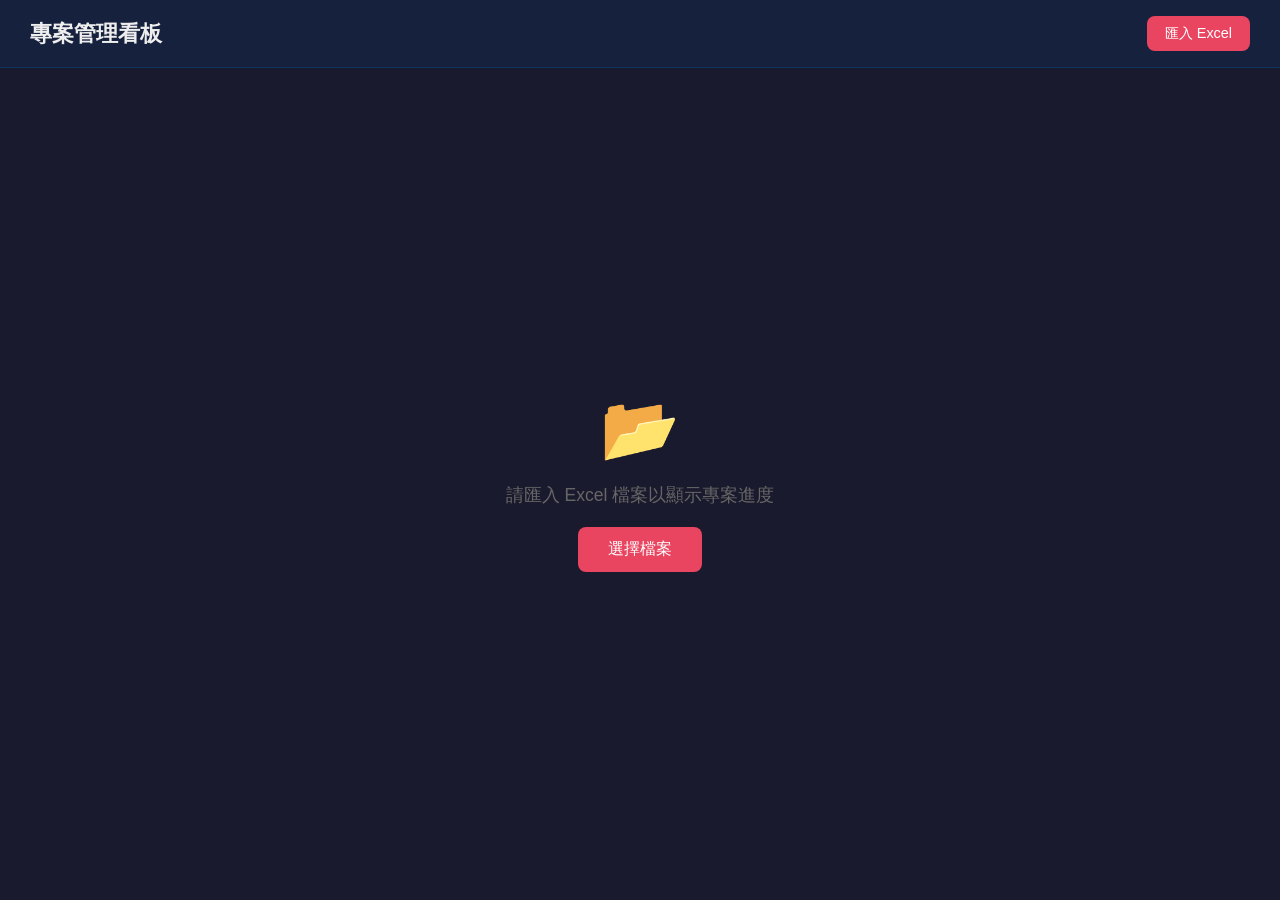
==== index.html @ 3c33fedf "update project board" ====
<!DOCTYPE html>
<html lang="zh-TW">
<head>
  <meta charset="UTF-8">
  <meta name="viewport" content="width=device-width, initial-scale=1.0">
  <title>專案管理看板</title>
  <link rel="stylesheet" href="style.css">
  <script src="https://cdn.sheetjs.com/xlsx-0.20.0/package/dist/xlsx.full.min.js"></script>
</head>
<body>
  <header>
    <h1>專案管理看板</h1>
    <div class="header-actions">
      <label class="upload-btn" for="excel-file">匯入 Excel</label>
      <input type="file" id="excel-file" accept=".xlsx,.xls" hidden>
      <button id="export-btn" class="export-btn" style="display:none;">匯出 Excel</button>
    </div>
  </header>

  <!-- Sheet 頁籤 -->
  <div class="sheet-tabs" id="sheet-tabs"></div>

  <!-- 客戶篩選 -->
  <div class="customer-filter" id="customer-filter"></div>

  <main class="board" id="board">
    <div class="empty-state" id="empty-state">
      <div class="upload-prompt">
        <div class="upload-icon">&#128194;</div>
        <p>請匯入 Excel 檔案以顯示專案進度</p>
        <label class="upload-btn-large" for="excel-file">選擇檔案</label>
      </div>
    </div>
  </main>

  <script src="app.js"></script>
</body>
</html>
---- style.css ----
* {
  margin: 0;
  padding: 0;
  box-sizing: border-box;
}

body {
  font-family: -apple-system, BlinkMacSystemFont, "Segoe UI", sans-serif;
  background: #1a1a2e;
  color: #eee;
  min-height: 100vh;
}

header {
  display: flex;
  justify-content: space-between;
  align-items: center;
  padding: 16px 30px;
  background: #16213e;
  box-shadow: 0 2px 10px rgba(0,0,0,0.3);
}

header h1 { font-size: 1.4rem; }

.header-actions {
  display: flex;
  gap: 10px;
  align-items: center;
}

.upload-btn, .export-btn {
  background: #e94560;
  color: white;
  border: none;
  padding: 8px 18px;
  border-radius: 8px;
  cursor: pointer;
  font-size: 0.9rem;
  transition: background 0.2s;
}

.upload-btn:hover, .export-btn:hover { background: #c73650; }
.export-btn { background: #0f3460; }
.export-btn:hover { background: #1a4a8a; }

/* Sheet 頁籤 */
.sheet-tabs {
  display: flex;
  gap: 0;
  background: #16213e;
  padding: 0 30px;
  border-bottom: 1px solid #0f3460;
  overflow-x: auto;
}

.sheet-tab {
  padding: 10px 20px;
  cursor: pointer;
  color: #888;
  border-bottom: 3px solid transparent;
  font-size: 0.9rem;
  white-space: nowrap;
  transition: color 0.2s, border-color 0.2s;
}

.sheet-tab:hover { color: #ccc; }
.sheet-tab.active { color: #e94560; border-bottom-color: #e94560; }

/* 客戶篩選 */
.customer-filter {
  display: flex;
  gap: 8px;
  padding: 12px 30px;
  background: #1a1a2e;
  flex-wrap: wrap;
}

.filter-btn {
  padding: 6px 16px;
  border: 1px solid #0f3460;
  border-radius: 20px;
  background: transparent;
  color: #aaa;
  cursor: pointer;
  font-size: 0.85rem;
  transition: all 0.2s;
}

.filter-btn:hover { border-color: #e94560; color: #eee; }
.filter-btn.active { background: #e94560; border-color: #e94560; color: white; }

/* 看板 */
.board {
  padding: 20px 30px;
}

.empty-state {
  display: flex;
  justify-content: center;
  align-items: center;
  min-height: calc(100vh - 160px);
}

.upload-prompt {
  text-align: center;
  color: #666;
}

.upload-icon { font-size: 4rem; margin-bottom: 16px; }
.upload-prompt p { font-size: 1.1rem; margin-bottom: 20px; }

.upload-btn-large {
  background: #e94560;
  color: white;
  padding: 12px 30px;
  border-radius: 8px;
  cursor: pointer;
  font-size: 1rem;
  display: inline-block;
  transition: background 0.2s;
}

.upload-btn-large:hover { background: #c73650; }

/* 客戶分組 */
.customer-group {
  margin-bottom: 30px;
}

.customer-header {
  display: flex;
  align-items: center;
  gap: 12px;
  margin-bottom: 14px;
  padding-bottom: 8px;
  border-bottom: 2px solid #0f3460;
}

.customer-header h2 {
  font-size: 1.2rem;
  color: #e94560;
}

.customer-header .project-count {
  color: #666;
  font-size: 0.85rem;
}

/* 專案卡片 */
.project-card {
  background: #16213e;
  border-radius: 12px;
  padding: 20px;
  margin-bottom: 14px;
  transition: box-shadow 0.2s;
}

.project-card:hover {
  box-shadow: 0 4px 20px rgba(0,0,0,0.3);
}

.project-title-row {
  display: flex;
  justify-content: space-between;
  align-items: center;
  margin-bottom: 16px;
}

.project-name {
  font-size: 1.05rem;
  font-weight: bold;
}

.project-avg {
  display: flex;
  align-items: center;
  gap: 10px;
  font-size: 0.9rem;
  color: #aaa;
}

.avg-bar-container {
  width: 120px;
  height: 8px;
  background: #0a1628;
  border-radius: 4px;
  overflow: hidden;
}

.avg-bar-fill {
  height: 100%;
  border-radius: 4px;
  transition: width 0.3s;
}

/* 階段進度 */
.stages-grid {
  display: grid;
  grid-template-columns: repeat(auto-fill, minmax(220px, 1fr));
  gap: 12px;
}

.stage-item {
  background: #0f3460;
  border-radius: 8px;
  padding: 12px;
}

.stage-name {
  font-size: 0.8rem;
  color: #aaa;
  margin-bottom: 8px;
  font-weight: 600;
}

.progress-bar {
  position: relative;
  width: 100%;
  height: 22px;
  background: #0a1628;
  border-radius: 6px;
  cursor: pointer;
  overflow: hidden;
  margin-bottom: 8px;
  user-select: none;
}

.progress-fill {
  height: 100%;
  border-radius: 6px;
  transition: width 0.15s, background 0.3s;
  display: flex;
  align-items: center;
  justify-content: flex-end;
  padding-right: 6px;
  min-width: 0;
}

.progress-text {
  font-size: 0.7rem;
  font-weight: bold;
  color: white;
  text-shadow: 0 1px 2px rgba(0,0,0,0.5);
  pointer-events: none;
  position: absolute;
  right: 6px;
  top: 50%;
  transform: translateY(-50%);
}

.progress-bar:hover {
  box-shadow: 0 0 0 2px rgba(233, 69, 96, 0.3);
}

/* 日期 */
.stage-dates {
  display: flex;
  flex-direction: column;
  gap: 2px;
}

.date-row {
  display: flex;
  justify-content: space-between;
  font-size: 0.72rem;
}

.date-label { color: #666; }
.date-value { color: #aaa; }
.date-value.late-warning { color: #e9a045; }
.date-value.late-danger { color: #e94560; }

/* 進度條顏色 */
.progress-green { background: #45e980; }
.progress-yellow { background: #e9a045; }
.progress-red { background: #e94560; }

/* RWD */
@media (max-width: 768px) {
  header { padding: 12px 16px; }
  .board { padding: 16px; }
  .stages-grid { grid-template-columns: 1fr; }
  .sheet-tabs, .customer-filter { padding-left: 16px; padding-right: 16px; }
}
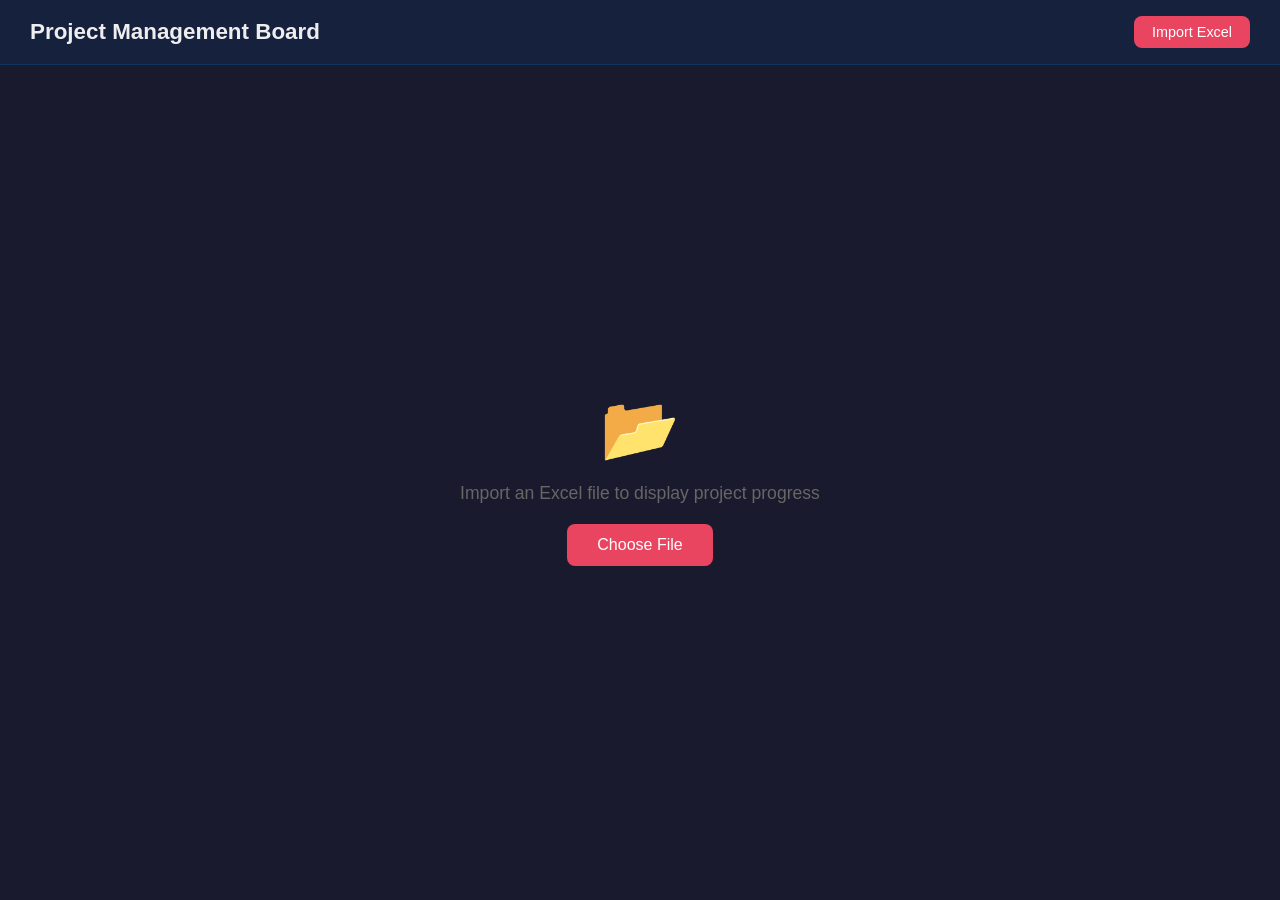
==== commit 242d3144: "update" ====
--- a/index.html
+++ b/index.html
@@ -1,34 +1,34 @@
 <!DOCTYPE html>
-<html lang="zh-TW">
+<html lang="en">
 <head>
   <meta charset="UTF-8">
   <meta name="viewport" content="width=device-width, initial-scale=1.0">
-  <title>專案管理看板</title>
+  <title>Project Management Board</title>
   <link rel="stylesheet" href="style.css">
   <script src="https://cdn.sheetjs.com/xlsx-0.20.0/package/dist/xlsx.full.min.js"></script>
 </head>
 <body>
   <header>
-    <h1>專案管理看板</h1>
+    <h1>Project Management Board</h1>
     <div class="header-actions">
-      <label class="upload-btn" for="excel-file">匯入 Excel</label>
-      <input type="file" id="excel-file" accept=".xlsx,.xls" hidden>
-      <button id="export-btn" class="export-btn" style="display:none;">匯出 Excel</button>
+      <label class="upload-btn" for="excel-file">Import Excel</label>
+      <input type="file" id="excel-file" accept=".xlsx,.xls,.xlsm" hidden>
+      <button id="export-btn" class="export-btn" style="display:none;">Export Excel</button>
     </div>
   </header>
 
-  <!-- Sheet 頁籤 -->
+  <!-- Sheet tabs -->
   <div class="sheet-tabs" id="sheet-tabs"></div>
 
-  <!-- 客戶篩選 -->
+  <!-- Customer filter -->
   <div class="customer-filter" id="customer-filter"></div>
 
   <main class="board" id="board">
     <div class="empty-state" id="empty-state">
       <div class="upload-prompt">
         <div class="upload-icon">&#128194;</div>
-        <p>請匯入 Excel 檔案以顯示專案進度</p>
-        <label class="upload-btn-large" for="excel-file">選擇檔案</label>
+        <p>Import an Excel file to display project progress</p>
+        <label class="upload-btn-large" for="excel-file">Choose File</label>
       </div>
     </div>
   </main>
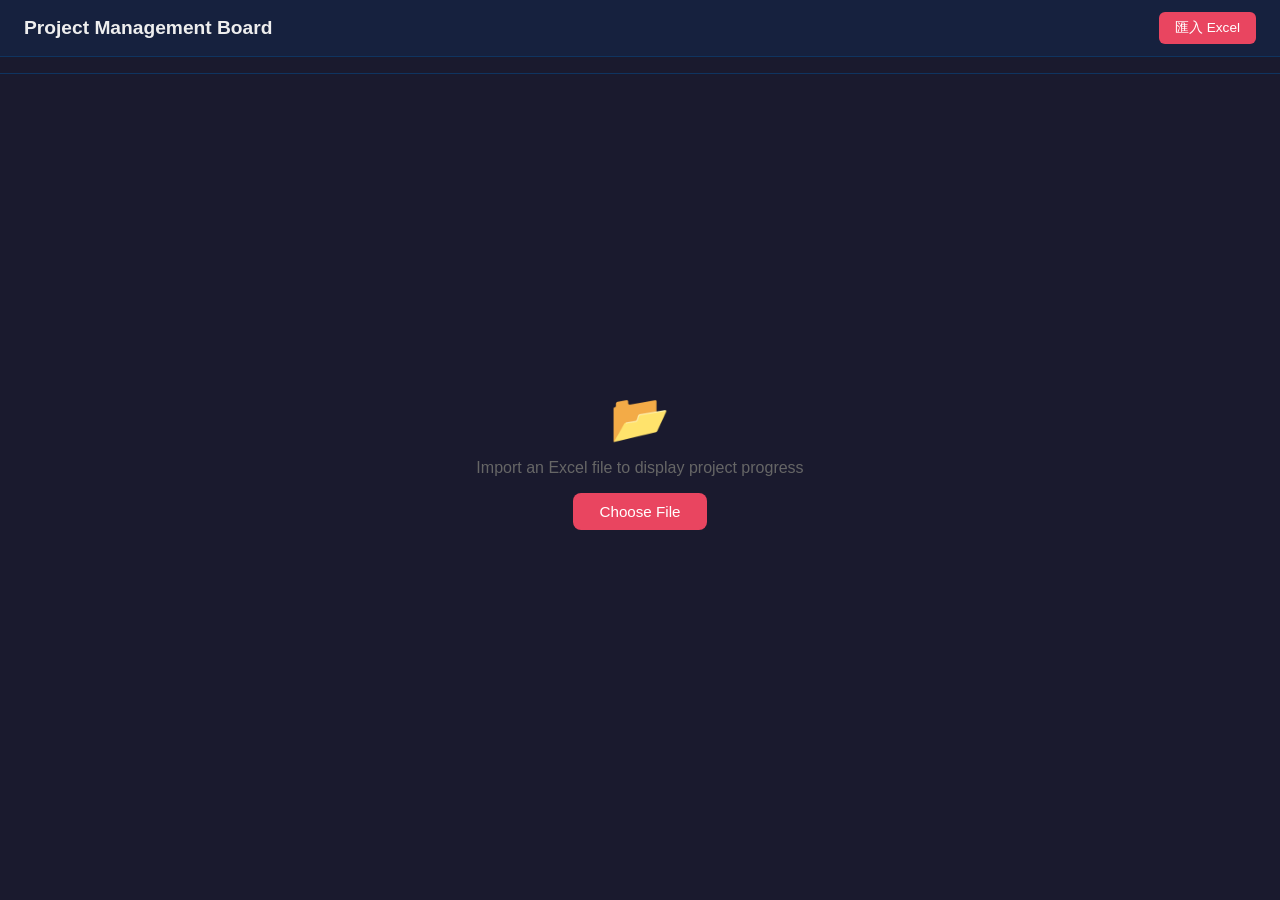
==== commit 4a6d7e9c: "support multiple file import" ====
--- a/index.html
+++ b/index.html
@@ -11,8 +11,8 @@
   <header>
     <h1>Project Management Board</h1>
     <div class="header-actions">
-      <label class="upload-btn" for="excel-file">Import Excel</label>
-      <input type="file" id="excel-file" accept=".xlsx,.xls,.xlsm" hidden>
+      <label class="upload-btn" for="excel-file">匯入 Excel</label>
+      <input type="file" id="excel-file" accept=".xlsx,.xls,.xlsm" multiple hidden>
       <button id="export-btn" class="export-btn" style="display:none;">Export Excel</button>
     </div>
   </header>
--- a/style.css
+++ b/style.css
@@ -1,8 +1,4 @@
-* {
-  margin: 0;
-  padding: 0;
-  box-sizing: border-box;
-}
+* { margin: 0; padding: 0; box-sizing: border-box; }
 
 body {
   font-family: -apple-system, BlinkMacSystemFont, "Segoe UI", sans-serif;
@@ -11,88 +7,77 @@
   min-height: 100vh;
 }
 
+/* ── Header ── */
 header {
   display: flex;
   justify-content: space-between;
   align-items: center;
-  padding: 16px 30px;
+  padding: 12px 24px;
   background: #16213e;
-  box-shadow: 0 2px 10px rgba(0,0,0,0.3);
-}
-
-header h1 { font-size: 1.4rem; }
-
-.header-actions {
-  display: flex;
-  gap: 10px;
-  align-items: center;
-}
+  box-shadow: 0 2px 8px rgba(0,0,0,0.4);
+}
+header h1 { font-size: 1.2rem; }
+
+.header-actions { display: flex; gap: 8px; align-items: center; }
 
 .upload-btn, .export-btn {
   background: #e94560;
   color: white;
   border: none;
-  padding: 8px 18px;
-  border-radius: 8px;
-  cursor: pointer;
-  font-size: 0.9rem;
+  padding: 7px 16px;
+  border-radius: 6px;
+  cursor: pointer;
+  font-size: 0.85rem;
   transition: background 0.2s;
 }
-
-.upload-btn:hover, .export-btn:hover { background: #c73650; }
+.upload-btn:hover { background: #c73650; }
 .export-btn { background: #0f3460; }
 .export-btn:hover { background: #1a4a8a; }
 
-/* Sheet 頁籤 */
+/* ── Sheet Tabs ── */
 .sheet-tabs {
   display: flex;
-  gap: 0;
   background: #16213e;
-  padding: 0 30px;
+  padding: 0 24px;
   border-bottom: 1px solid #0f3460;
   overflow-x: auto;
 }
-
 .sheet-tab {
-  padding: 10px 20px;
+  padding: 8px 18px;
   cursor: pointer;
   color: #888;
   border-bottom: 3px solid transparent;
-  font-size: 0.9rem;
+  font-size: 0.85rem;
   white-space: nowrap;
   transition: color 0.2s, border-color 0.2s;
 }
-
 .sheet-tab:hover { color: #ccc; }
 .sheet-tab.active { color: #e94560; border-bottom-color: #e94560; }
 
-/* 客戶篩選 */
+/* ── Customer Filter ── */
 .customer-filter {
   display: flex;
-  gap: 8px;
-  padding: 12px 30px;
+  gap: 6px;
+  padding: 8px 24px;
   background: #1a1a2e;
   flex-wrap: wrap;
-}
-
+  border-bottom: 1px solid #0f3460;
+}
 .filter-btn {
-  padding: 6px 16px;
+  padding: 4px 14px;
   border: 1px solid #0f3460;
   border-radius: 20px;
   background: transparent;
   color: #aaa;
   cursor: pointer;
-  font-size: 0.85rem;
+  font-size: 0.8rem;
   transition: all 0.2s;
 }
-
 .filter-btn:hover { border-color: #e94560; color: #eee; }
 .filter-btn.active { background: #e94560; border-color: #e94560; color: white; }
 
-/* 看板 */
-.board {
-  padding: 20px 30px;
-}
+/* ── Board ── */
+.board { padding: 16px 24px; }
 
 .empty-state {
   display: flex;
@@ -100,185 +85,222 @@
   align-items: center;
   min-height: calc(100vh - 160px);
 }
-
-.upload-prompt {
-  text-align: center;
-  color: #666;
-}
-
-.upload-icon { font-size: 4rem; margin-bottom: 16px; }
-.upload-prompt p { font-size: 1.1rem; margin-bottom: 20px; }
-
+.upload-prompt { text-align: center; color: #666; }
+.upload-icon { font-size: 3rem; margin-bottom: 12px; }
+.upload-prompt p { font-size: 1rem; margin-bottom: 16px; }
 .upload-btn-large {
   background: #e94560;
   color: white;
-  padding: 12px 30px;
+  padding: 10px 26px;
   border-radius: 8px;
   cursor: pointer;
-  font-size: 1rem;
+  font-size: 0.95rem;
   display: inline-block;
   transition: background 0.2s;
 }
-
 .upload-btn-large:hover { background: #c73650; }
 
-/* 客戶分組 */
-.customer-group {
-  margin-bottom: 30px;
-}
-
+/* ── Customer Group ── */
+.customer-group { margin-bottom: 24px; }
 .customer-header {
   display: flex;
   align-items: center;
-  gap: 12px;
-  margin-bottom: 14px;
-  padding-bottom: 8px;
+  gap: 10px;
+  margin-bottom: 10px;
+  padding-bottom: 6px;
   border-bottom: 2px solid #0f3460;
 }
-
-.customer-header h2 {
-  font-size: 1.2rem;
-  color: #e94560;
-}
-
-.customer-header .project-count {
-  color: #666;
-  font-size: 0.85rem;
-}
-
-/* 專案卡片 */
+.customer-header h2 { font-size: 1rem; color: #e94560; }
+.customer-header .project-count { color: #555; font-size: 0.8rem; }
+
+/* ── Cards Grid ── */
+.cards-grid {
+  display: grid;
+  grid-template-columns: repeat(auto-fill, minmax(480px, 1fr));
+  gap: 10px;
+}
+
+/* ── Project Card ── */
 .project-card {
   background: #16213e;
-  border-radius: 12px;
-  padding: 20px;
-  margin-bottom: 14px;
+  border-radius: 8px;
+  overflow: hidden;
+  border: 1px solid #0f3460;
   transition: box-shadow 0.2s;
 }
-
-.project-card:hover {
-  box-shadow: 0 4px 20px rgba(0,0,0,0.3);
-}
-
-.project-title-row {
+.project-card:hover { box-shadow: 0 2px 16px rgba(0,0,0,0.4); }
+
+.card-header {
   display: flex;
   justify-content: space-between;
   align-items: center;
-  margin-bottom: 16px;
-}
-
-.project-name {
-  font-size: 1.05rem;
-  font-weight: bold;
-}
-
-.project-avg {
-  display: flex;
-  align-items: center;
-  gap: 10px;
-  font-size: 0.9rem;
-  color: #aaa;
-}
-
+  padding: 10px 14px;
+  background: #0f3460;
+}
+.project-name { font-size: 0.9rem; font-weight: 600; flex: 1; min-width: 0; }
+.project-name span {
+  display: block;
+  white-space: nowrap;
+  overflow: hidden;
+  text-overflow: ellipsis;
+}
+.por-exit-badge {
+  font-size: 0.72rem;
+  color: #888;
+  white-space: nowrap;
+  margin-left: 10px;
+}
+
+.avg-block {
+  display: flex;
+  align-items: center;
+  gap: 6px;
+  margin-left: 12px;
+  white-space: nowrap;
+}
 .avg-bar-container {
-  width: 120px;
-  height: 8px;
+  width: 70px;
+  height: 6px;
+  background: #1a1a2e;
+  border-radius: 3px;
+  overflow: hidden;
+}
+.avg-bar-fill { height: 100%; border-radius: 3px; transition: width 0.3s; }
+.avg-pct { font-size: 0.75rem; color: #aaa; min-width: 28px; text-align: right; }
+
+/* ── Stage Rows ── */
+.stage-rows { padding: 6px 0; }
+
+.stage-row {
+  display: grid;
+  grid-template-columns: 148px 1fr 80px 80px;
+  align-items: center;
+  gap: 6px;
+  padding: 4px 14px;
+  border-bottom: 1px solid rgba(255,255,255,0.04);
+}
+.stage-row:last-child { border-bottom: none; }
+
+.stage-label {
+  font-size: 0.72rem;
+  color: #888;
+  white-space: nowrap;
+  overflow: hidden;
+  text-overflow: ellipsis;
+}
+
+/* ── Compact Progress Bar ── */
+.progress-bar {
+  position: relative;
+  height: 14px;
   background: #0a1628;
   border-radius: 4px;
-  overflow: hidden;
-}
-
-.avg-bar-fill {
+  cursor: ew-resize;
+  user-select: none;
+  overflow: hidden;
+}
+.progress-fill {
   height: 100%;
   border-radius: 4px;
-  transition: width 0.3s;
-}
-
-/* 階段進度 */
-.stages-grid {
-  display: grid;
-  grid-template-columns: repeat(auto-fill, minmax(220px, 1fr));
-  gap: 12px;
-}
-
-.stage-item {
-  background: #0f3460;
-  border-radius: 8px;
-  padding: 12px;
-}
-
-.stage-name {
-  font-size: 0.8rem;
-  color: #aaa;
-  margin-bottom: 8px;
-  font-weight: 600;
-}
-
-.progress-bar {
-  position: relative;
-  width: 100%;
-  height: 22px;
-  background: #0a1628;
-  border-radius: 6px;
-  cursor: pointer;
-  overflow: hidden;
-  margin-bottom: 8px;
-  user-select: none;
-}
-
-.progress-fill {
-  height: 100%;
-  border-radius: 6px;
-  transition: width 0.15s, background 0.3s;
-  display: flex;
-  align-items: center;
-  justify-content: flex-end;
-  padding-right: 6px;
+  transition: width 0.1s;
   min-width: 0;
 }
-
 .progress-text {
-  font-size: 0.7rem;
+  position: absolute;
+  right: 4px;
+  top: 50%;
+  transform: translateY(-50%);
+  font-size: 0.65rem;
   font-weight: bold;
   color: white;
-  text-shadow: 0 1px 2px rgba(0,0,0,0.5);
+  text-shadow: 0 1px 2px rgba(0,0,0,0.6);
   pointer-events: none;
-  position: absolute;
-  right: 6px;
-  top: 50%;
-  transform: translateY(-50%);
-}
-
-.progress-bar:hover {
-  box-shadow: 0 0 0 2px rgba(233, 69, 96, 0.3);
-}
-
-/* 日期 */
-.stage-dates {
+}
+.progress-bar:hover { box-shadow: 0 0 0 2px rgba(233,69,96,0.4); }
+
+/* ── Clickable Date ── */
+.date-chip {
+  font-size: 0.7rem;
+  padding: 2px 6px;
+  border-radius: 4px;
+  background: #0a1628;
+  color: #888;
+  cursor: pointer;
+  text-align: center;
+  white-space: nowrap;
+  transition: background 0.15s, color 0.15s;
+  border: 1px solid transparent;
   display: flex;
   flex-direction: column;
-  gap: 2px;
-}
-
-.date-row {
-  display: flex;
-  justify-content: space-between;
-  font-size: 0.72rem;
-}
-
-.date-label { color: #666; }
-.date-value { color: #aaa; }
-.date-value.late-warning { color: #e9a045; }
-.date-value.late-danger { color: #e94560; }
-
-/* 進度條顏色 */
-.progress-green { background: #45e980; }
+  align-items: center;
+  gap: 1px;
+  line-height: 1.3;
+}
+.date-chip-label {
+  font-size: 0.6rem;
+  color: #555;
+  font-weight: 600;
+  letter-spacing: 0.03em;
+  text-transform: uppercase;
+}
+.date-chip:hover { background: #1a2a4a; border-color: #e94560; color: #eee; }
+.date-chip:hover .date-chip-label { color: #e94560; }
+.date-chip.late-warning { color: #e9a045; }
+.date-chip.late-danger  { color: #e94560; }
+.date-chip.no-date      { color: #444; font-style: italic; }
+
+/* ── Date Picker Popup ── */
+.date-popup {
+  position: fixed;
+  z-index: 999;
+  background: #16213e;
+  border: 1px solid #e94560;
+  border-radius: 8px;
+  padding: 10px;
+  box-shadow: 0 4px 20px rgba(0,0,0,0.5);
+  display: flex;
+  flex-direction: column;
+  gap: 8px;
+}
+.date-popup label { font-size: 0.75rem; color: #aaa; }
+.date-popup input[type="date"] {
+  background: #0f3460;
+  color: #eee;
+  border: 1px solid #e94560;
+  border-radius: 6px;
+  padding: 5px 8px;
+  font-size: 0.85rem;
+  cursor: pointer;
+}
+.date-popup input[type="date"]::-webkit-calendar-picker-indicator {
+  filter: invert(1);
+  cursor: pointer;
+}
+.date-popup-actions {
+  display: flex;
+  gap: 6px;
+  justify-content: flex-end;
+}
+.date-popup-actions button {
+  padding: 4px 12px;
+  border: none;
+  border-radius: 5px;
+  cursor: pointer;
+  font-size: 0.78rem;
+}
+.btn-clear  { background: #333; color: #aaa; }
+.btn-apply  { background: #e94560; color: white; }
+
+/* ── Progress Colors ── */
+.progress-green  { background: #45e980; }
 .progress-yellow { background: #e9a045; }
-.progress-red { background: #e94560; }
-
-/* RWD */
+.progress-red    { background: #e94560; }
+
+/* ── RWD ── */
 @media (max-width: 768px) {
-  header { padding: 12px 16px; }
-  .board { padding: 16px; }
-  .stages-grid { grid-template-columns: 1fr; }
-  .sheet-tabs, .customer-filter { padding-left: 16px; padding-right: 16px; }
-}
+  header { padding: 10px 14px; }
+  .board { padding: 12px 14px; }
+  .cards-grid { grid-template-columns: 1fr; }
+  .stage-row { grid-template-columns: 110px 1fr 70px 70px; }
+  .sheet-tabs, .customer-filter { padding-left: 14px; padding-right: 14px; }
+}
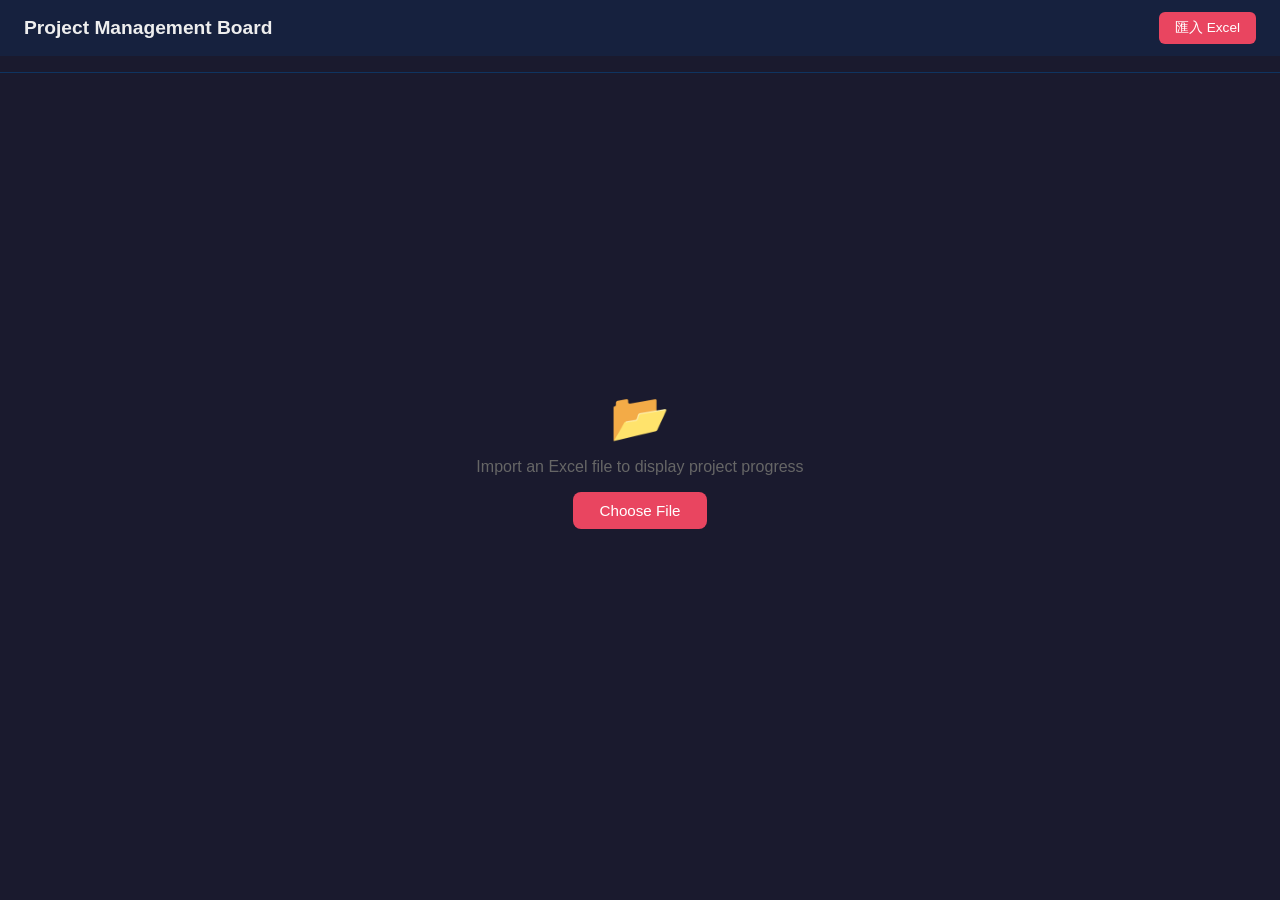
==== commit 73ef9c81: "all sheets on one page, collapsible sections" ====
--- a/index.html
+++ b/index.html
@@ -17,8 +17,7 @@
     </div>
   </header>
 
-  <!-- Sheet tabs -->
-  <div class="sheet-tabs" id="sheet-tabs"></div>
+  <div id="sheet-tabs" style="display:none;"></div>
 
   <!-- Customer filter -->
   <div class="customer-filter" id="customer-filter"></div>
--- a/style.css
+++ b/style.css
@@ -99,6 +99,28 @@
   transition: background 0.2s;
 }
 .upload-btn-large:hover { background: #c73650; }
+
+/* ── Sheet Section (collapsible) ── */
+.sheet-section { margin-bottom: 10px; }
+
+.sheet-section-header {
+  display: flex;
+  align-items: center;
+  gap: 10px;
+  padding: 10px 16px;
+  background: #0f3460;
+  border-radius: 8px;
+  cursor: pointer;
+  user-select: none;
+  transition: background 0.2s;
+}
+.sheet-section-header:hover { background: #1a4a8a; }
+
+.sheet-toggle { font-size: 0.75rem; color: #e94560; width: 12px; }
+.sheet-section-name { font-size: 0.95rem; font-weight: 600; flex: 1; }
+.sheet-section-count { font-size: 0.78rem; color: #888; }
+
+.sheet-section-body { padding: 12px 4px 4px; }
 
 /* ── Customer Group ── */
 .customer-group { margin-bottom: 24px; }
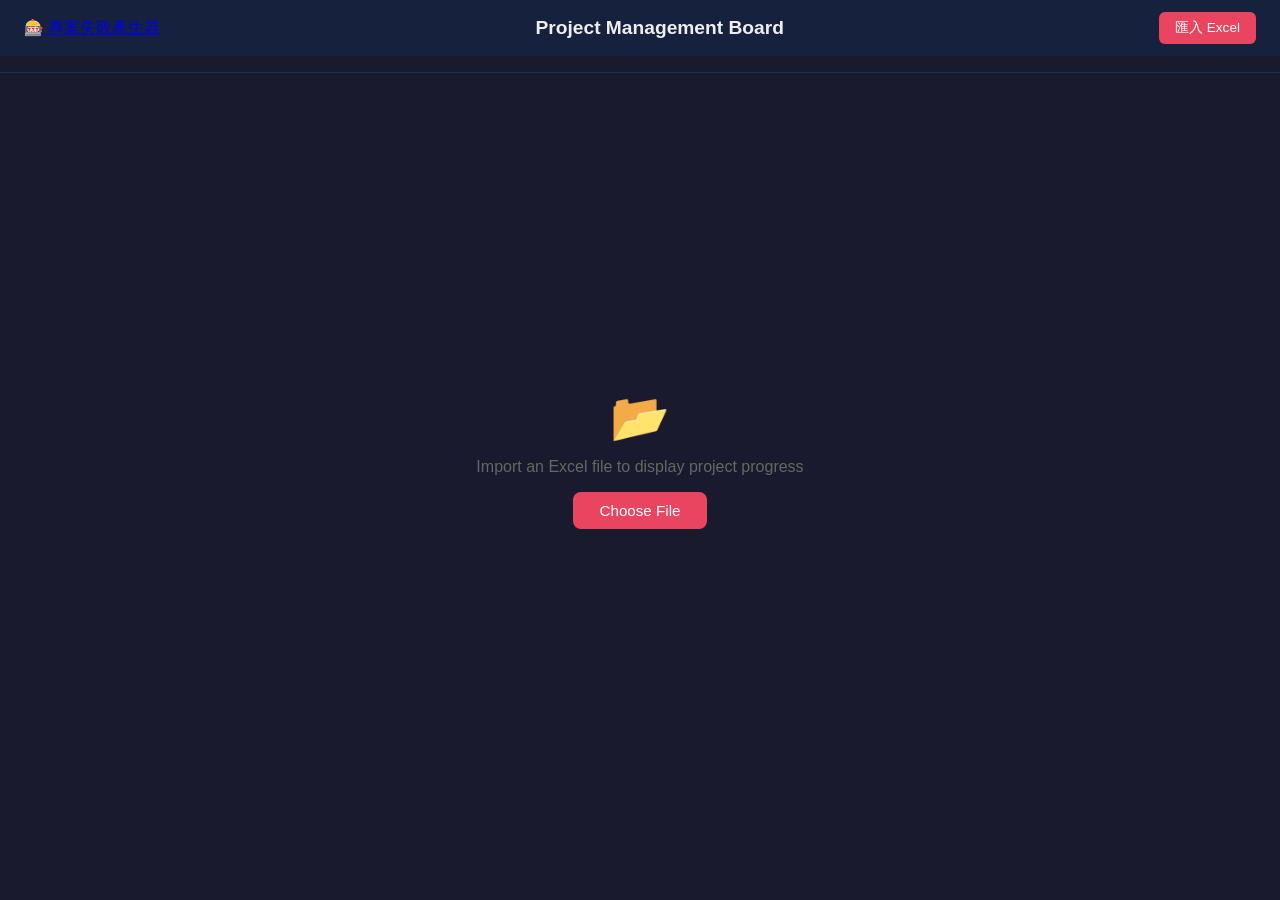
==== commit f05efbbe: "Add slot machine project failure generator page Co-Authored-By: Claude Sonnet 4.6 <noreply@anthropic" ====
--- a/index.html
+++ b/index.html
@@ -5,10 +5,11 @@
   <meta name="viewport" content="width=device-width, initial-scale=1.0">
   <title>Project Management Board</title>
   <link rel="stylesheet" href="style.css">
-  <script src="https://cdn.sheetjs.com/xlsx-0.20.0/package/dist/xlsx.full.min.js"></script>
+  <script src="xlsx.full.min.js"></script>
 </head>
 <body>
   <header>
+    <a href="slot.html" class="slot-link">🎰 專案失敗產生器</a>
     <h1>Project Management Board</h1>
     <div class="header-actions">
       <label class="upload-btn" for="excel-file">匯入 Excel</label>
--- a/style.css
+++ b/style.css
@@ -151,6 +151,20 @@
   transition: box-shadow 0.2s;
 }
 .project-card:hover { box-shadow: 0 2px 16px rgba(0,0,0,0.4); }
+
+/* Completed (100%) card */
+.project-card.completed { background: #1e1e1e; border-color: #333; opacity: 0.6; }
+.project-card.completed .card-header { background: #2a2a2a; }
+.project-card.completed .stage-label,
+.project-card.completed .progress-text,
+.project-card.completed .date-chip,
+.project-card.completed .project-name span,
+.project-card.completed .por-exit-badge,
+.project-card.completed .avg-pct { color: #555; }
+.project-card.completed .progress-fill { background: #444 !important; }
+.project-card.completed .avg-bar-fill  { background: #444 !important; }
+.project-card.completed .progress-bar  { background: #2a2a2a; }
+.project-card.completed .stage-item    { background: #222; }
 
 .card-header {
   display: flex;
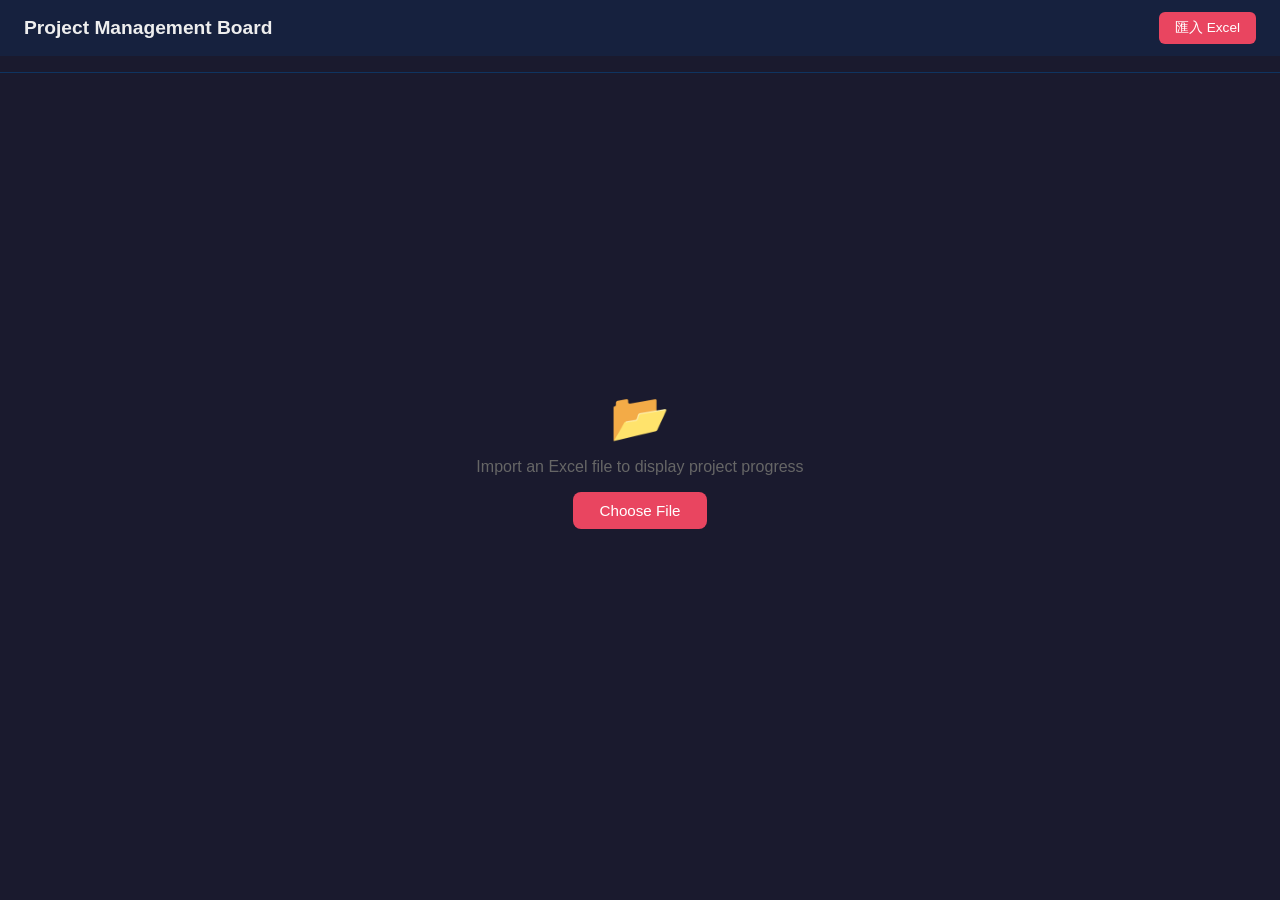
==== commit 88c11ed4: "Revert "Add slot machine project failure generator page" This reverts commit f05efbbe86e00507b66199b" ====
--- a/index.html
+++ b/index.html
@@ -5,11 +5,10 @@
   <meta name="viewport" content="width=device-width, initial-scale=1.0">
   <title>Project Management Board</title>
   <link rel="stylesheet" href="style.css">
-  <script src="xlsx.full.min.js"></script>
+  <script src="https://cdn.sheetjs.com/xlsx-0.20.0/package/dist/xlsx.full.min.js"></script>
 </head>
 <body>
   <header>
-    <a href="slot.html" class="slot-link">🎰 專案失敗產生器</a>
     <h1>Project Management Board</h1>
     <div class="header-actions">
       <label class="upload-btn" for="excel-file">匯入 Excel</label>
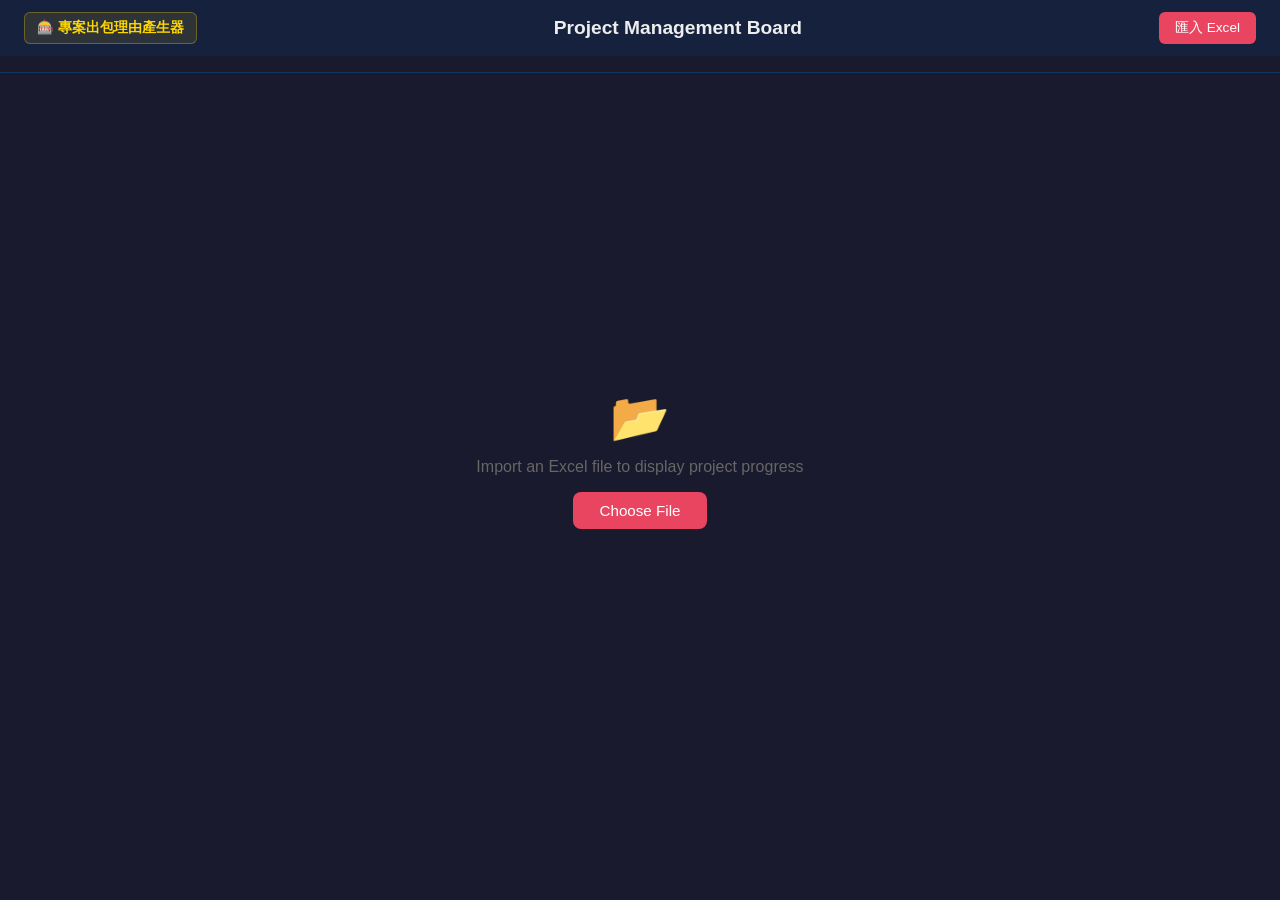
==== commit 84a15eba: "Add slot machine project failure generator Co-Authored-By: Claude Sonnet 4.6 <noreply@anthropic.com>" ====
--- a/index.html
+++ b/index.html
@@ -9,6 +9,7 @@
 </head>
 <body>
   <header>
+    <a href="slot.html" class="slot-link">🎰 專案出包理由產生器</a>
     <h1>Project Management Board</h1>
     <div class="header-actions">
       <label class="upload-btn" for="excel-file">匯入 Excel</label>
--- a/style.css
+++ b/style.css
@@ -19,6 +19,20 @@
 header h1 { font-size: 1.2rem; }
 
 .header-actions { display: flex; gap: 8px; align-items: center; }
+
+.slot-link {
+  color: #ffd700;
+  text-decoration: none;
+  font-size: 0.85rem;
+  font-weight: 600;
+  background: rgba(255,215,0,0.1);
+  border: 1px solid rgba(255,215,0,0.3);
+  padding: 6px 12px;
+  border-radius: 6px;
+  transition: background 0.2s;
+  white-space: nowrap;
+}
+.slot-link:hover { background: rgba(255,215,0,0.2); }
 
 .upload-btn, .export-btn {
   background: #e94560;
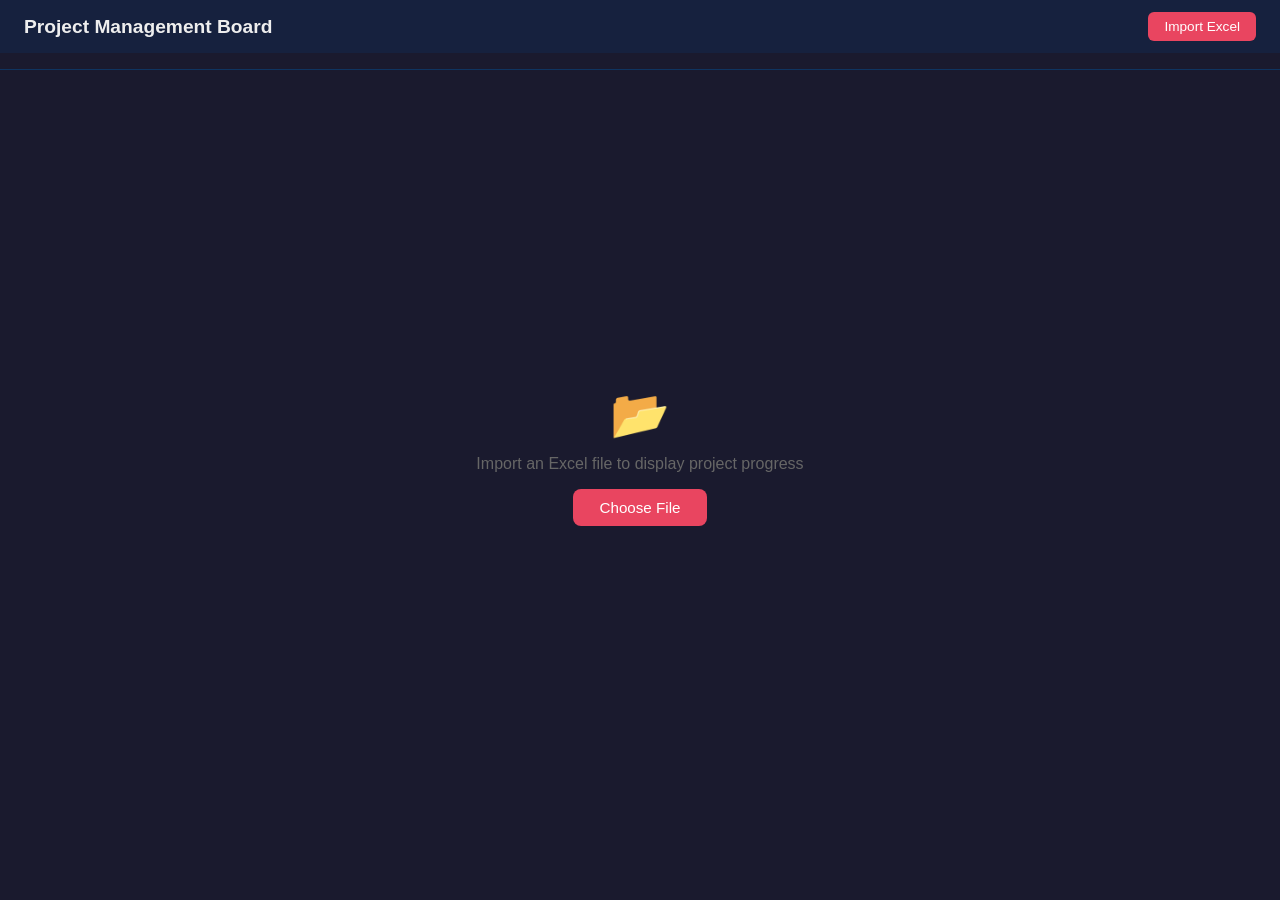
==== commit d7496b5a: "Localize UI to English, fix Excel export style/date preservation, update status color logic - All UI" ====
--- a/index.html
+++ b/index.html
@@ -9,10 +9,9 @@
 </head>
 <body>
   <header>
-    <a href="slot.html" class="slot-link">🎰 專案出包理由產生器</a>
-    <h1>Project Management Board</h1>
+<h1>Project Management Board</h1>
     <div class="header-actions">
-      <label class="upload-btn" for="excel-file">匯入 Excel</label>
+      <label class="upload-btn" for="excel-file">Import Excel</label>
       <input type="file" id="excel-file" accept=".xlsx,.xls,.xlsm" multiple hidden>
       <button id="export-btn" class="export-btn" style="display:none;">Export Excel</button>
     </div>
